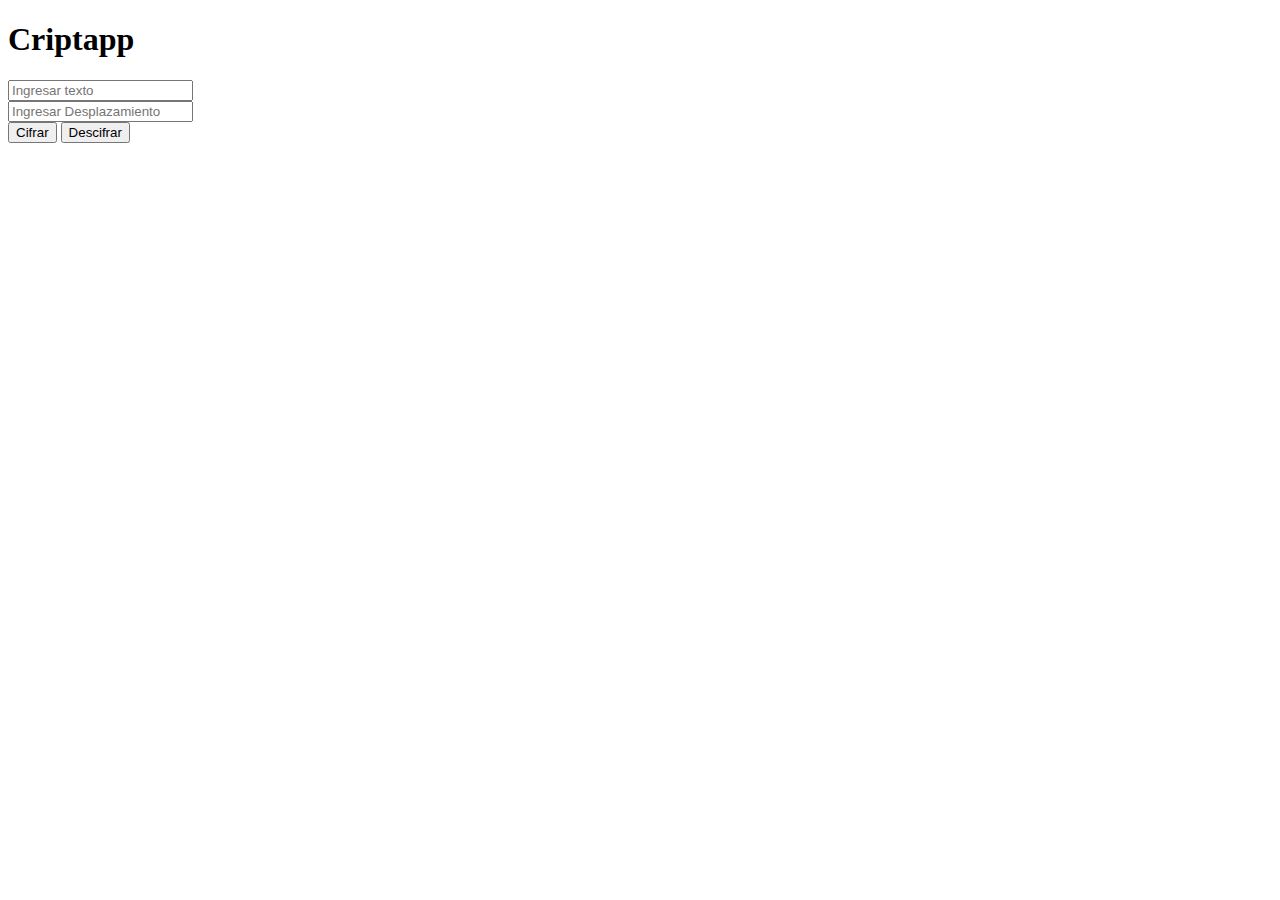
==== src/index.html @ 499819c4 "Cifrando y Descifrando" ====
<!DOCTYPE html>
<html>
  <head>
    <meta charset="utf-8">
    <title>Criptapp</title>
    <link rel="stylesheet" href="style.css" />
  </head>
  <body>
      <h1>Criptapp</h1>

      <p></p>
  
      <form>
          <input type = "text" id = "texto" placeholder="Ingresar texto" name = "ingresar_texto" required></br>
          <input type = "number" id = "desplazamiento" placeholder="Ingresar Desplazamiento"></input></br>
      </form>
  
      <button type = "submit" onclick="cifrar()">Cifrar</button>
      <button type = "submit" onclick="descifrar()">Descifrar</button>
      
      <p id = "textoCifrado"></p>
      <p id = "textoDescifrado"></p>

    <div id="root"></div>
    
    <script src="cipher.js"></script>
    <script src="index.js"></script>
  </body>
</html>
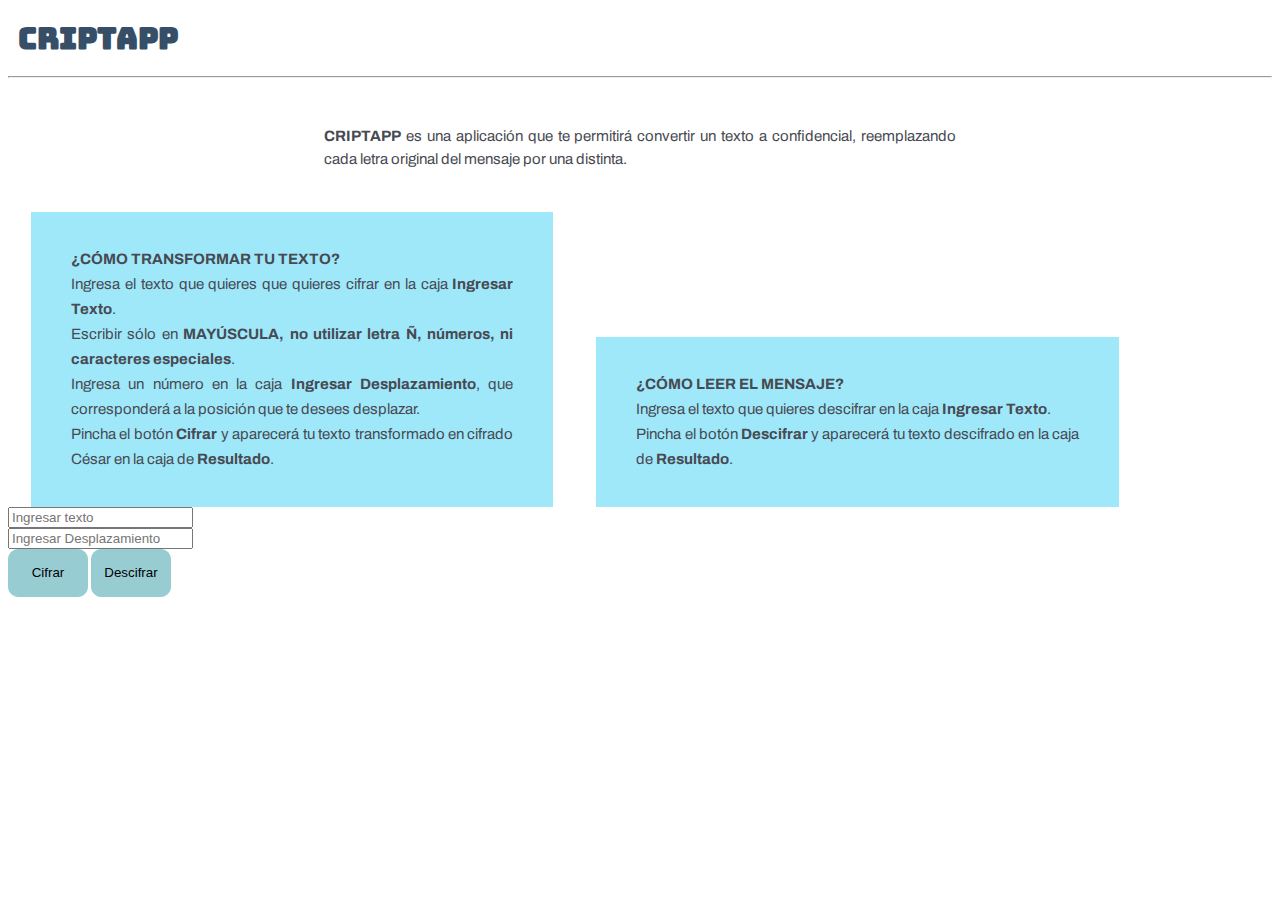
==== commit d36c19be: "Mejoras CSS" ====
--- a/src/index.html
+++ b/src/index.html
@@ -2,27 +2,48 @@
 <html>
   <head>
     <meta charset="utf-8">
-    <title>Criptapp</title>
+    <title>CRIPTAPP</title>
     <link rel="stylesheet" href="style.css" />
+    <link href="https://fonts.googleapis.com/css?family=Bungee" rel="stylesheet">
+    <link href="https://fonts.googleapis.com/css?family=Archivo" rel="stylesheet"> 
   </head>
   <body>
-      <h1>Criptapp</h1>
+      <h1>CRIPTAPP</h1>
 
-      <p></p>
+      <hr>
+
+    <main class = "introducción">
+      <p><strong>CRIPTAPP</strong> es una aplicación que te permitirá convertir un texto a confidencial, reemplazando cada letra original del mensaje por una distinta.</p>
+      </main>
+
+      <img src="">
+      
+    <aside class = "instrucciónCifrar">
+      <p><strong>¿CÓMO TRANSFORMAR TU TEXTO?</strong></br>Ingresa el texto que quieres que quieres cifrar en la caja <strong>Ingresar Texto</strong>.</br>
+        Escribir sólo en <strong>MAYÚSCULA, no utilizar letra Ñ, números, ni caracteres especiales</strong>.</br>
+        Ingresa un número en la caja <strong>Ingresar Desplazamiento</strong>, que corresponderá a la posición que te desees desplazar.</br>
+        Pincha el botón <strong>Cifrar</strong> y aparecerá tu texto transformado en cifrado César en la caja de <strong>Resultado</strong>.</p>
+    </aside>
+
+    <aside class = "instrucciónDescifrar">
+        <p><strong>¿CÓMO LEER EL MENSAJE?</strong></br>Ingresa el texto que quieres descifrar en la caja <strong>Ingresar Texto</strong>.</br>
+        Pincha el botón <strong>Descifrar</strong> y aparecerá tu texto descifrado en la caja de <strong>Resultado</strong>.</p>
+      </aside>
+
+      
+        <form>
+          <input type = "text" id = "texto" placeholder="Ingresar texto" name = "ingresar_texto" required><br>
+          <input type = "text" id = "desplazamiento" placeholder="Ingresar Desplazamiento">
+        </form>
+      
   
-      <form>
-          <input type = "text" id = "texto" placeholder="Ingresar texto" name = "ingresar_texto" required></br>
-          <input type = "number" id = "desplazamiento" placeholder="Ingresar Desplazamiento"></input></br>
-      </form>
-  
-      <button type = "submit" onclick="cifrar()">Cifrar</button>
-      <button type = "submit" onclick="descifrar()">Descifrar</button>
       
-      <p id = "textoCifrado"></p>
-      <p id = "textoDescifrado"></p>
+      <button class = "botones" id="cifrar">Cifrar</button>
+      <button class = "botones" id="descifrar">Descifrar</button><br>
+      
+      
+    <div id="root"></div>
 
-    <div id="root"></div>
-    
     <script src="cipher.js"></script>
     <script src="index.js"></script>
   </body>
--- a/src/style.css
+++ b/src/style.css
@@ -0,0 +1,60 @@
+h1{
+    background-color: white;
+    font-family: 'Bungee', cursive;
+    color: #364e68;
+    text-align: justify;
+    font-size: 30px;
+    padding: 10px;
+    margin: 0;
+}
+
+body{
+    font-family: 'Archivo', sans-serif;
+    text-align: justify;
+    font-size: 15px;
+}
+
+.introducción{
+    color: #474a52;
+    line-height: 23px;
+    padding: 2%;
+    padding-left: 25%;
+    padding-right: 25%;
+}
+
+.instrucciónCifrar{
+    background-color: #9fe8fa;
+    color: #474a52;
+    width: 35%;
+    display: inline-block;
+    line-height: 25px;
+    padding-top: 20px;
+    padding-bottom: 20px;
+    padding-left: 40px;
+    padding-right: 40px;
+    margin-left: 20px;
+    margin-right: 20px;
+}
+
+.instrucciónDescifrar{
+    background-color: #9fe8fa;
+    color: #474a52;
+    width: 35%;
+    display: inline-block;
+    line-height: 25px;
+    padding-top: 20px;
+    padding-bottom: 20px;
+    padding-left: 40px;
+    padding-right: 40px;    
+    margin-left: 20px;
+    margin-right: 20px;
+
+}
+
+.botones{
+    background-color: #98ccd3;
+    height:48px;
+    width:80px;
+    border-radius:10px;
+    border: 1px solid #98ccd3;
+}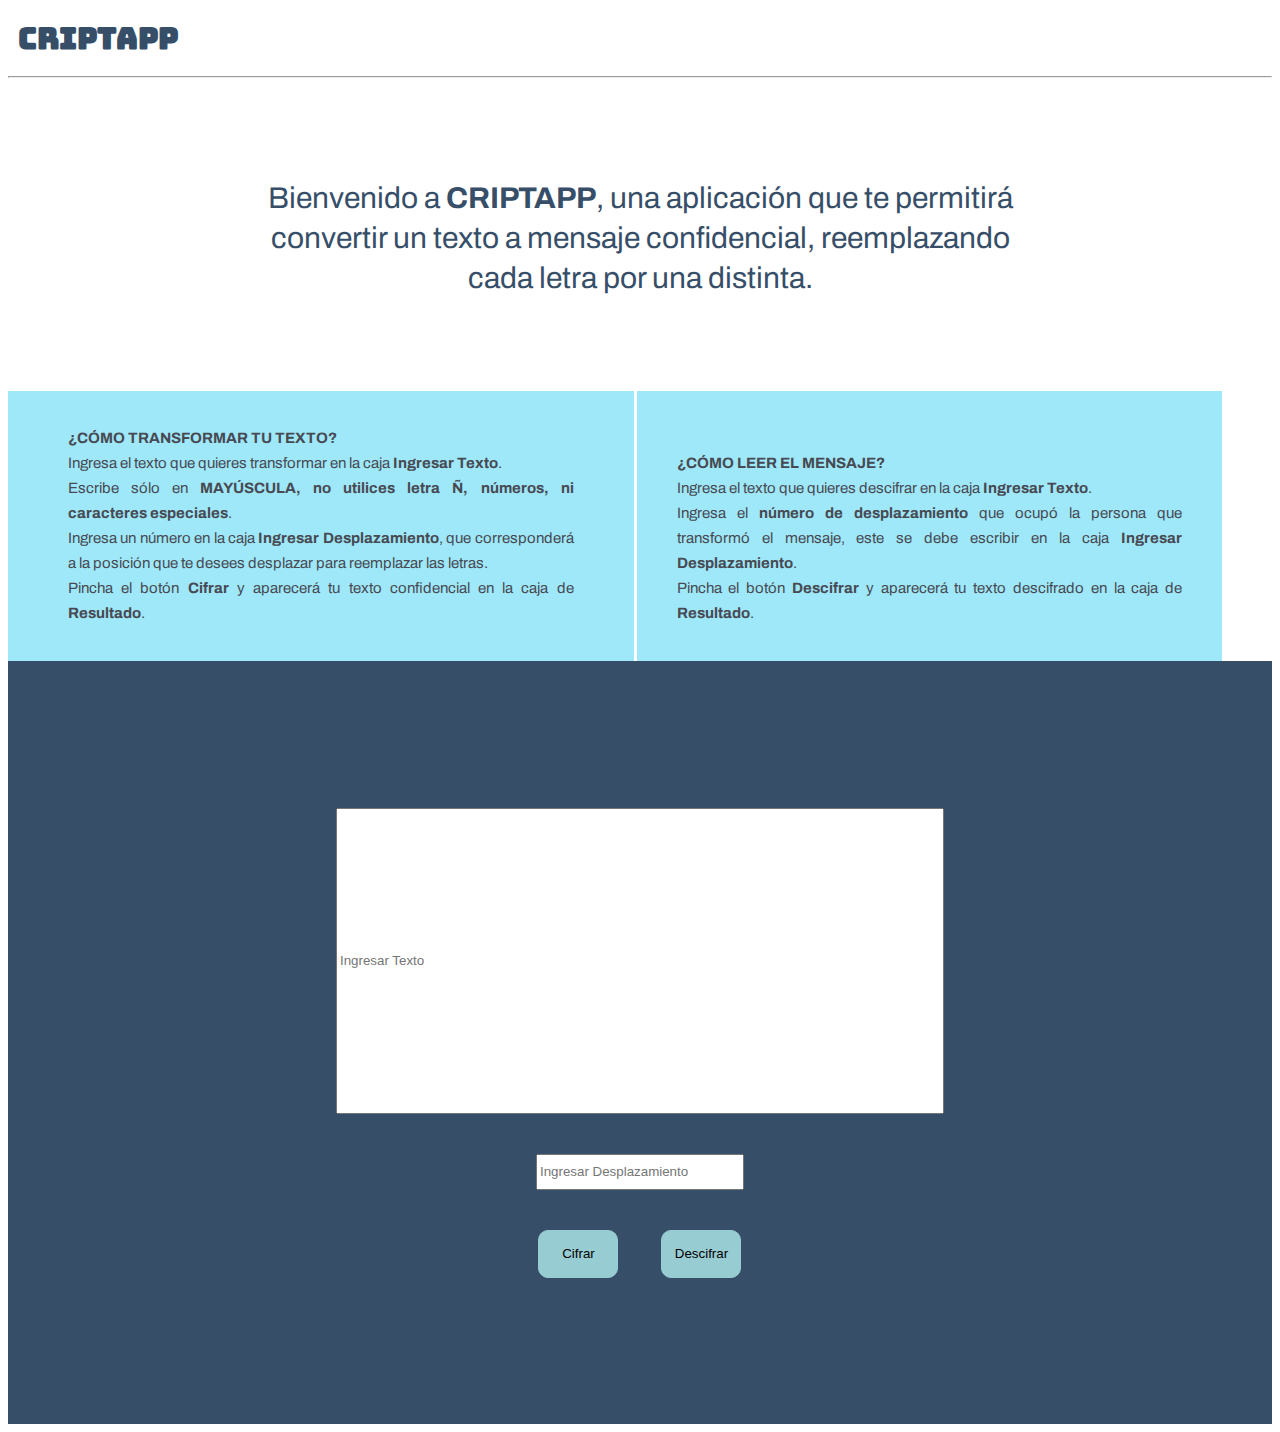
==== commit bf2fb3bd: "Primeros Test ok" ====
--- a/src/index.html
+++ b/src/index.html
@@ -13,36 +13,37 @@
       <hr>
 
     <main class = "introducción">
-      <p><strong>CRIPTAPP</strong> es una aplicación que te permitirá convertir un texto a confidencial, reemplazando cada letra original del mensaje por una distinta.</p>
+      <p>Bienvenido a <strong>CRIPTAPP</strong>, una aplicación que te permitirá convertir un texto a mensaje confidencial, reemplazando cada letra por una distinta.</p>
       </main>
-
-      <img src="">
       
     <aside class = "instrucciónCifrar">
-      <p><strong>¿CÓMO TRANSFORMAR TU TEXTO?</strong></br>Ingresa el texto que quieres que quieres cifrar en la caja <strong>Ingresar Texto</strong>.</br>
-        Escribir sólo en <strong>MAYÚSCULA, no utilizar letra Ñ, números, ni caracteres especiales</strong>.</br>
-        Ingresa un número en la caja <strong>Ingresar Desplazamiento</strong>, que corresponderá a la posición que te desees desplazar.</br>
-        Pincha el botón <strong>Cifrar</strong> y aparecerá tu texto transformado en cifrado César en la caja de <strong>Resultado</strong>.</p>
+      <p><strong>¿CÓMO TRANSFORMAR TU TEXTO?</strong><br>Ingresa el texto que quieres transformar en la caja <strong>Ingresar Texto</strong>.<br>
+        Escribe sólo en <strong>MAYÚSCULA, no utilices letra Ñ, números, ni caracteres especiales</strong>.<br>
+        Ingresa un número en la caja <strong>Ingresar Desplazamiento</strong>, que corresponderá a la posición que te desees desplazar para reemplazar las letras.<br>
+        Pincha el botón <strong>Cifrar</strong> y aparecerá tu texto confidencial en la caja de <strong>Resultado</strong>.</p>
     </aside>
 
     <aside class = "instrucciónDescifrar">
-        <p><strong>¿CÓMO LEER EL MENSAJE?</strong></br>Ingresa el texto que quieres descifrar en la caja <strong>Ingresar Texto</strong>.</br>
+        <p><strong>¿CÓMO LEER EL MENSAJE?</strong><br>Ingresa el texto que quieres descifrar en la caja <strong>Ingresar Texto</strong>.<br>
+        Ingresa el <strong>número de desplazamiento</strong> que ocupó la persona que transformó el mensaje, este se debe escribir en la caja <strong>Ingresar Desplazamiento</strong>.<br>
         Pincha el botón <strong>Descifrar</strong> y aparecerá tu texto descifrado en la caja de <strong>Resultado</strong>.</p>
       </aside>
 
-      
+      <div id="formulario1">
         <form>
-          <input type = "text" id = "texto" placeholder="Ingresar texto" name = "ingresar_texto" required><br>
+          <input type = "text" id = "texto" placeholder="Ingresar Texto" name = "ingresar_texto" required><br>
           <input type = "text" id = "desplazamiento" placeholder="Ingresar Desplazamiento">
         </form>
       
   
       
       <button class = "botones" id="cifrar">Cifrar</button>
-      <button class = "botones" id="descifrar">Descifrar</button><br>
-      
+      <button class = "botones" id="descifrar">Descifrar</button>
+      </div>
       
     <div id="root"></div>
+
+
 
     <script src="cipher.js"></script>
     <script src="index.js"></script>
--- a/src/style.css
+++ b/src/style.css
@@ -15,39 +15,58 @@
 }
 
 .introducción{
-    color: #474a52;
-    line-height: 23px;
-    padding: 2%;
-    padding-left: 25%;
-    padding-right: 25%;
+    color: #364e68;
+    line-height: 40px;
+    padding: 5%;
+    padding-left: 20%;
+    padding-right: 20%;
+    font-size: 30px;
+    text-align: center;
 }
 
 .instrucciónCifrar{
     background-color: #9fe8fa;
     color: #474a52;
-    width: 35%;
+    width: 40%;
     display: inline-block;
     line-height: 25px;
     padding-top: 20px;
     padding-bottom: 20px;
-    padding-left: 40px;
-    padding-right: 40px;
-    margin-left: 20px;
-    margin-right: 20px;
+    padding-left: 60px;
+    padding-right: 60px;
 }
 
 .instrucciónDescifrar{
     background-color: #9fe8fa;
     color: #474a52;
-    width: 35%;
+    width: 40%;
     display: inline-block;
     line-height: 25px;
-    padding-top: 20px;
+    padding-top: 45px;
     padding-bottom: 20px;
     padding-left: 40px;
-    padding-right: 40px;    
-    margin-left: 20px;
-    margin-right: 20px;
+    padding-right: 40px;
+}
+
+#formulario1{
+    display: block;
+    text-align: center;
+    background-color: #364e68;
+    width: 80%;
+    padding: 10%;
+    text-align: center;
+}
+
+#texto{
+    width: 600px;
+    height: 300px;
+    margin: 20px;
+}
+
+#desplazamiento{
+    width: 200px;
+    height: 30px;
+    margin: 20px;
 
 }
 
@@ -57,4 +76,6 @@
     width:80px;
     border-radius:10px;
     border: 1px solid #98ccd3;
+    text-align: center;
+    margin: 20px;
 }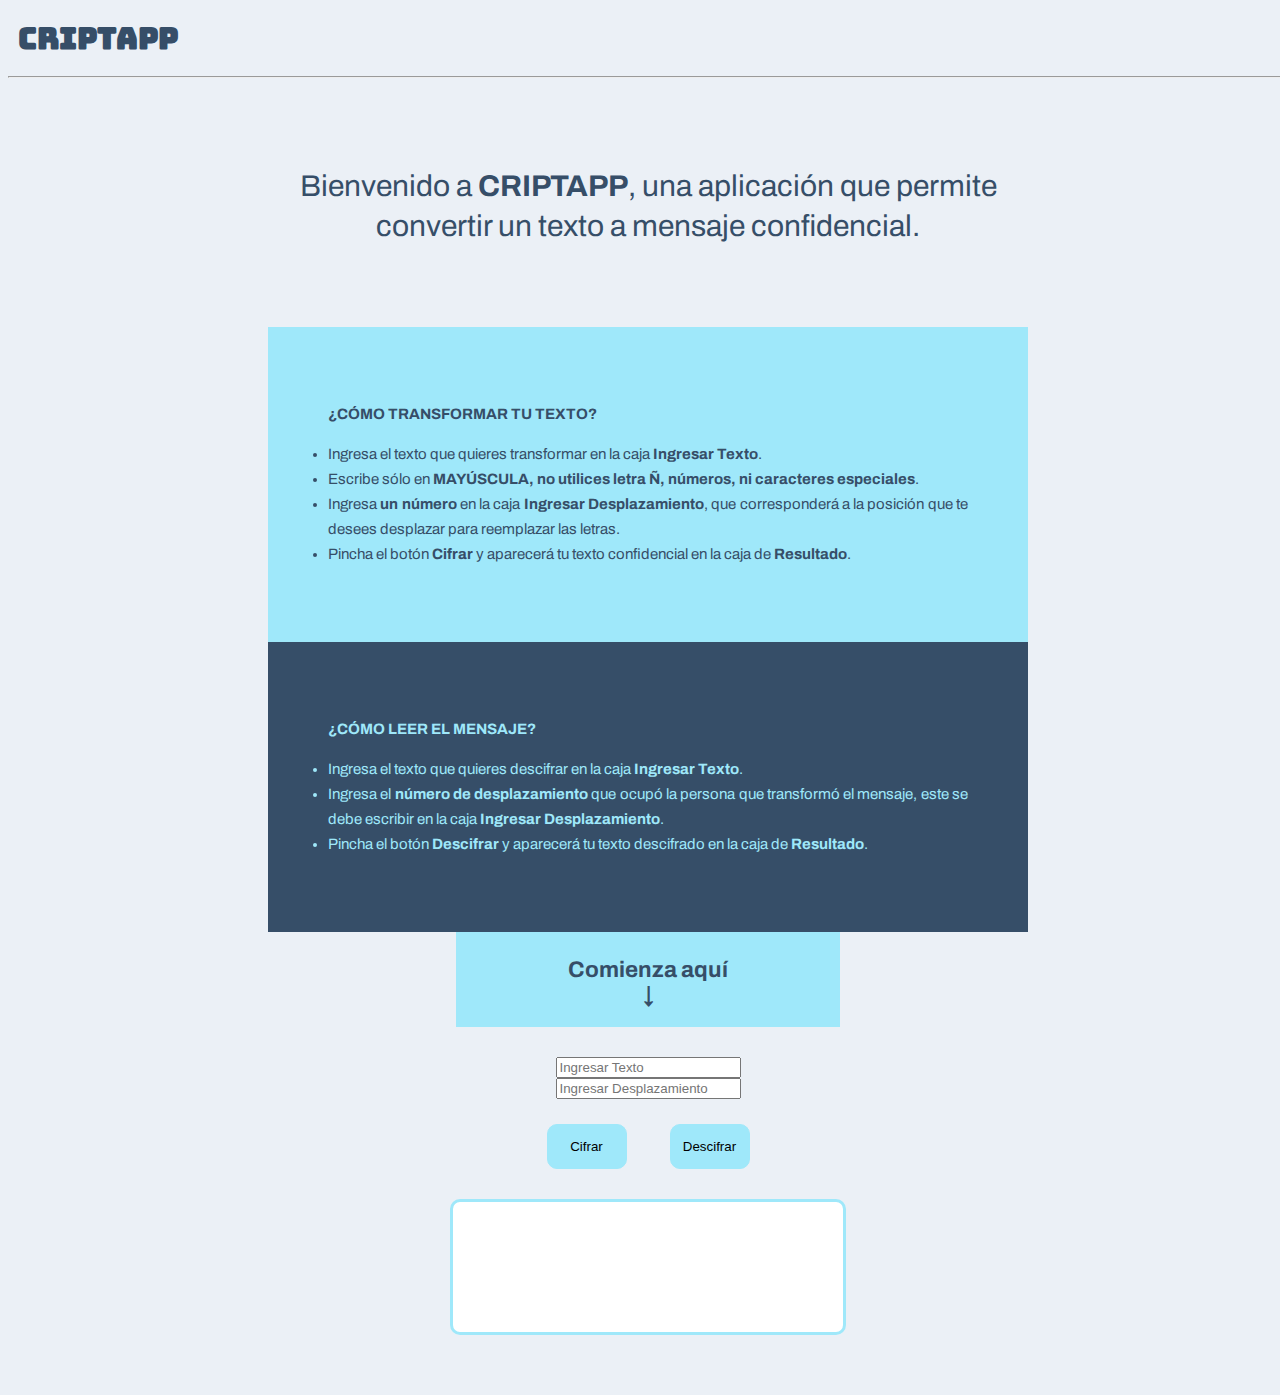
==== commit 550ac25d: "Avance 2 CSS y Readme" ====
--- a/src/index.html
+++ b/src/index.html
@@ -13,21 +13,25 @@
       <hr>
 
     <main class = "introducción">
-      <p>Bienvenido a <strong>CRIPTAPP</strong>, una aplicación que te permitirá convertir un texto a mensaje confidencial, reemplazando cada letra por una distinta.</p>
+      <p>Bienvenido a <strong>CRIPTAPP</strong>, una aplicación que permite convertir un texto a mensaje confidencial.</p>
       </main>
       
     <aside class = "instrucciónCifrar">
-      <p><strong>¿CÓMO TRANSFORMAR TU TEXTO?</strong><br>Ingresa el texto que quieres transformar en la caja <strong>Ingresar Texto</strong>.<br>
-        Escribe sólo en <strong>MAYÚSCULA, no utilices letra Ñ, números, ni caracteres especiales</strong>.<br>
-        Ingresa un número en la caja <strong>Ingresar Desplazamiento</strong>, que corresponderá a la posición que te desees desplazar para reemplazar las letras.<br>
-        Pincha el botón <strong>Cifrar</strong> y aparecerá tu texto confidencial en la caja de <strong>Resultado</strong>.</p>
+      <p><strong>¿CÓMO TRANSFORMAR TU TEXTO?</strong><br>
+        <li>Ingresa el texto que quieres transformar en la caja <strong>Ingresar Texto</strong>.</li>
+        <li>Escribe sólo en <strong>MAYÚSCULA, no utilices letra Ñ, números, ni caracteres especiales</strong>.</li>
+        <li>Ingresa <strong>un número</strong> en la caja <strong>Ingresar Desplazamiento</strong>, que corresponderá a la posición que te desees desplazar para reemplazar las letras.</li>
+        <li>Pincha el botón <strong>Cifrar</strong> y aparecerá tu texto confidencial en la caja de <strong>Resultado</strong>.</li></p>
     </aside>
 
     <aside class = "instrucciónDescifrar">
-        <p><strong>¿CÓMO LEER EL MENSAJE?</strong><br>Ingresa el texto que quieres descifrar en la caja <strong>Ingresar Texto</strong>.<br>
-        Ingresa el <strong>número de desplazamiento</strong> que ocupó la persona que transformó el mensaje, este se debe escribir en la caja <strong>Ingresar Desplazamiento</strong>.<br>
-        Pincha el botón <strong>Descifrar</strong> y aparecerá tu texto descifrado en la caja de <strong>Resultado</strong>.</p>
+        <p><strong>¿CÓMO LEER EL MENSAJE?</strong><br>
+        <li>Ingresa el texto que quieres descifrar en la caja <strong>Ingresar Texto</strong>.</li>
+        <li>Ingresa el <strong>número de desplazamiento</strong> que ocupó la persona que transformó el mensaje, este se debe escribir en la caja <strong>Ingresar Desplazamiento</strong>.</li>
+        <li>Pincha el botón <strong>Descifrar</strong> y aparecerá tu texto descifrado en la caja de <strong>Resultado</strong>.</li></p>
       </aside>
+
+    <h2>Comienza aquí<br>↓</h2>
 
       <div id="formulario1">
         <form>
@@ -42,8 +46,7 @@
       </div>
       
     <div id="root"></div>
-
-
+      
 
     <script src="cipher.js"></script>
     <script src="index.js"></script>
--- a/src/style.css
+++ b/src/style.css
@@ -1,5 +1,5 @@
 h1{
-    background-color: white;
+    background-color: #ebf0f6;
     font-family: 'Bungee', cursive;
     color: #364e68;
     text-align: justify;
@@ -9,15 +9,17 @@
 }
 
 body{
+    background-color: #ebf0f6;
     font-family: 'Archivo', sans-serif;
     text-align: justify;
     font-size: 15px;
+    width: 100%;    
 }
 
 .introducción{
     color: #364e68;
     line-height: 40px;
-    padding: 5%;
+    padding: 4%;
     padding-left: 20%;
     padding-right: 20%;
     font-size: 30px;
@@ -26,56 +28,65 @@
 
 .instrucciónCifrar{
     background-color: #9fe8fa;
-    color: #474a52;
-    width: 40%;
-    display: inline-block;
+    color: #364e68;
+    width: 50%;
+    display: block;
     line-height: 25px;
-    padding-top: 20px;
-    padding-bottom: 20px;
-    padding-left: 60px;
-    padding-right: 60px;
+    padding: 60px;
+    margin: auto;
 }
 
 .instrucciónDescifrar{
+    background-color: #364e68;
+    color: #9fe8fa;
+    width: 50%;
+    display: block;
+    line-height: 25px;
+    padding: 60px;
+    margin: auto;
+}
+
+h2{
+    color: #364e68;
+    text-align: center;
     background-color: #9fe8fa;
-    color: #474a52;
-    width: 40%;
-    display: inline-block;
-    line-height: 25px;
-    padding-top: 45px;
-    padding-bottom: 20px;
-    padding-left: 40px;
-    padding-right: 40px;
+    display: block;
+    width: 30%;
+    height: 70px;
+    margin: auto;
+    padding-top: 25px;
 }
 
 #formulario1{
-    display: block;
-    text-align: center;
-    background-color: #364e68;
-    width: 80%;
-    padding: 10%;
+    width: 450px;
+    margin: auto;
+    padding: 10px 20px;
+    box-sizing: border-box;
+    margin-top: 20px;
+    border-radius: 10px;
     text-align: center;
 }
 
-#texto{
-    width: 600px;
-    height: 300px;
+.botones{
+    background-color: #9fe8fa;
+    height:45px;
+    width:80px;
+    border-radius:10px;
+    border: 1px solid #9fe8fa;
+    text-align: center;
     margin: 20px;
+    margin-top: 25px;
 }
 
-#desplazamiento{
-    width: 200px;
-    height: 30px;
-    margin: 20px;
-
+#root{
+    background-color: white;
+    border: 3px solid #9fe8fa;
+    padding: 40px;
+    width: 310px;
+    height: 50px;
+    text-align: left;
+    border-radius: 10px;
+    margin: 0 auto;
+    margin-bottom: 60px;
 }
 
-.botones{
-    background-color: #98ccd3;
-    height:48px;
-    width:80px;
-    border-radius:10px;
-    border: 1px solid #98ccd3;
-    text-align: center;
-    margin: 20px;
-}